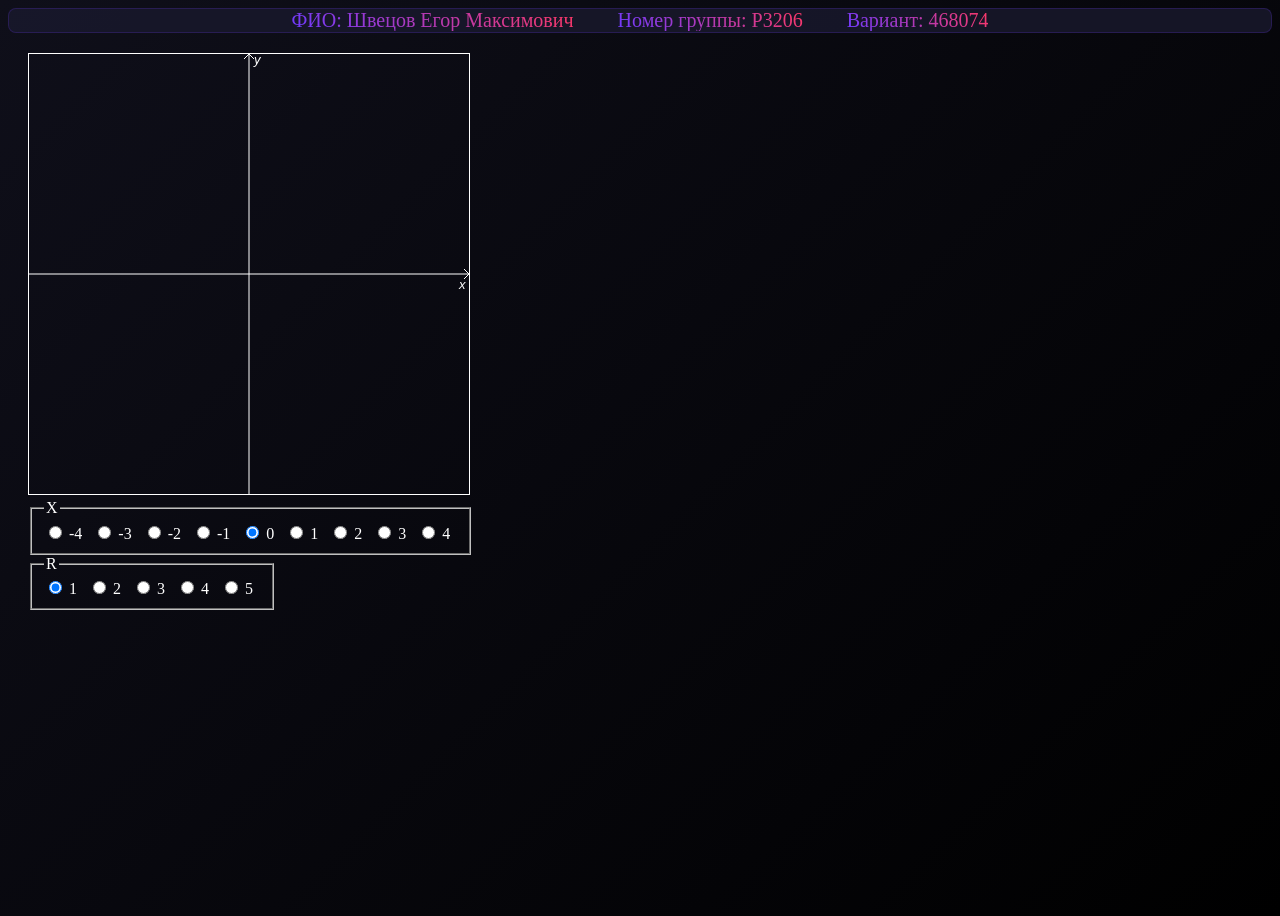
==== site/index.html @ 402eab9a "add R and X fieldsets and X and Y chart svg" ====
<!DOCTYPE html>
<html>
    <head>
        <link rel="stylesheet" href="css/styles.css">
    </head>
    <body>
        <div id="header">
            <head>
                <link rel="stylesheet" href="css/header-styles.css">
            </head>
            <div class="header-item" id="full-name">ФИО: Швецов Егор Максимович</div>
            <div class="header-item" id="group-number">Номер группы: P3206</div>
            <div class="header-item" id="variant">Вариант: 468074</div>
        </div>
        <div id="content">
            <head>
                <link rel="stylesheet" href="css/content-styles.css">
            </head>
            <svg width="440" height="440" version="1.1" xmlns="http://www.w3.org/2000/svg">
                <!-- <rect x="10" y="10" width="30" height="30" stroke="black" fill="transparent" stroke-width="5"/>
                <rect x="60" y="10" rx="10" ry="10" width="30" height="30" stroke="black" fill="transparent" stroke-width="5"/>
                
                <circle cx="25" cy="75" r="20" stroke="red" fill="transparent" stroke-width="5"/>
                <ellipse cx="75" cy="75" rx="20" ry="5" stroke="red" fill="transparent" stroke-width="5"/> -->
                
                <!--y arrow -->
                <text x="225" y="10">y</text>
                <line x1="220" x2="220" y1="440" y2="0" stroke="white" fill="transparent" stroke-width="1"/>
                <line x1="220" x2="215" y1="0" y2="5" stroke="white" fill="transparent" stroke-width="1"/>
                <line x1="220" x2="225" y1="0" y2="5" stroke="white" fill="transparent" stroke-width="1"/>
                
                <!--x arrow -->
                <text x="430" y="235">x</text>
                <line x1="0" x2="440" y1="220" y2="220" stroke="white" fill="transparent" stroke-width="1"/>
                <line x1="440" x2="435" y1="220" y2="215" stroke="white" fill="transparent" stroke-width="1"/>
                <line x1="440" x2="435" y1="220" y2="225" stroke="white" fill="transparent" stroke-width="1"/>

                <!-- <line x1="220" x2="220" y1="440" y2="0" stroke="white" fill="transparent" stroke-width="1"/> -->
                <!-- <polyline points="60 110 65 120 70 115 75 130 80 125 85 140 90 135 95 150 100 145"
                    stroke="orange" fill="transparent" stroke-width="5"/>
                
                <polygon points="50 160 55 180 70 180 60 190 65 205 50 195 35 205 40 190 30 180 45 180"
                    stroke="green" fill="transparent" stroke-width="5"/>
                
                <path d="M20,230 Q40,205 50,230 T90,230" fill="none" stroke="blue" stroke-width="5"/> -->
            </svg>
            <div id="point-input">
                <fieldset>
                    <legend>X</legend>
                    <div>
                        <input type="radio" id="choice-1" name="X" value="-4"/>
                        <label for="choice-1">-4</label>
                        <input type="radio" id="choice-2" name="X" value="-3"/>
                        <label for="choice-2">-3</label>
                        <input type="radio" id="choice-3" name="X" value="-2"/>
                        <label for="choice-3">-2</label>
                        <input type="radio" id="choice-4" name="X" value="-1"/>
                        <label for="choice-4">-1</label>
                        <input type="radio" id="choice-5" name="X" value="0" checked/>
                        <label for="choice-5">0</label>
                        <input type="radio" id="choice-6" name="X" value="1"/>
                        <label for="choice-6">1</label>
                        <input type="radio" id="choice-7" name="X" value="2"/>
                        <label for="choice-7">2</label>
                        <input type="radio" id="choice-8" name="X" value="3"/>
                        <label for="choice-8">3</label>
                        <input type="radio" id="choice-9" name="X" value="4"/>
                        <label for="choice-9">4</label>
                    </div>
                </fieldset>
                <fieldset>
                    <legend>R</legend>
                    <div>
                        <input type="radio" id="choice-1" name="R" value="1" checked/>
                        <label for="choice-1">1</label>
                        <input type="radio" id="choice-2" name="R" value="2"/>
                        <label for="choice-2">2</label>
                        <input type="radio" id="choice-3" name="R" value="3"/>
                        <label for="choice-3">3</label>
                        <input type="radio" id="choice-4" name="R" value="4"/>
                        <label for="choice-4">4</label>
                        <input type="radio" id="choice-5" name="R" value="5"/>
                        <label for="choice-5">5</label>
                    </div>
                </fieldset>
            </div>
        </div>
    </body>
    
</html>
---- site/css/styles.css ----
body {
    background: linear-gradient(135deg, #0f0f1a, #000000);
    min-height: 100vh; /*100% view */
}
#header {
    text-align: center;
    background: rgba(26, 26, 46, 0.8);
    border: 1px solid rgba(110, 58, 255, 0.2);
    border-radius: 8px;
    animation: pulse 2s infinite;
}
@keyframes pulse {
    0% { transform: scale(1); }
    50% { transform: scale(1.01); }
    100% { transform: scale(1); }
}
#content {
    margin: 20px;
    color: white
}
/* https://stackoverflow.com/a/78689774
html {
  --border-width: 10px;
  padding: var(--border-width);
  &:before {
    content: '';
    position: fixed;
    inset: 0;
    border: solid var(--border-width);
    border-radius: 20px;
    color: rgba(69, 70, 79, 255)
  }
} */
---- site/css/header-styles.css ----
/* https://stackoverflow.com/a/37832318 */
.header-item {
    font-family: fantasy;
    display: inline;
    font-size: 20px;
    color: transparent;
    margin: 20px;
    background-clip: text;
    background: linear-gradient(45deg, #6e3aff, #ff3864);
    -webkit-background-clip: text; 
}
---- site/css/content-styles.css ----
svg {
    border: 1px solid white;
}
svg text {
    font: italic 13px arial;
    fill: white
}
input[type="radio"] {
    display: inline;
}
label {
    margin-right: 7px;
}
fieldset {
    display: block;
    width: fit-content;
}
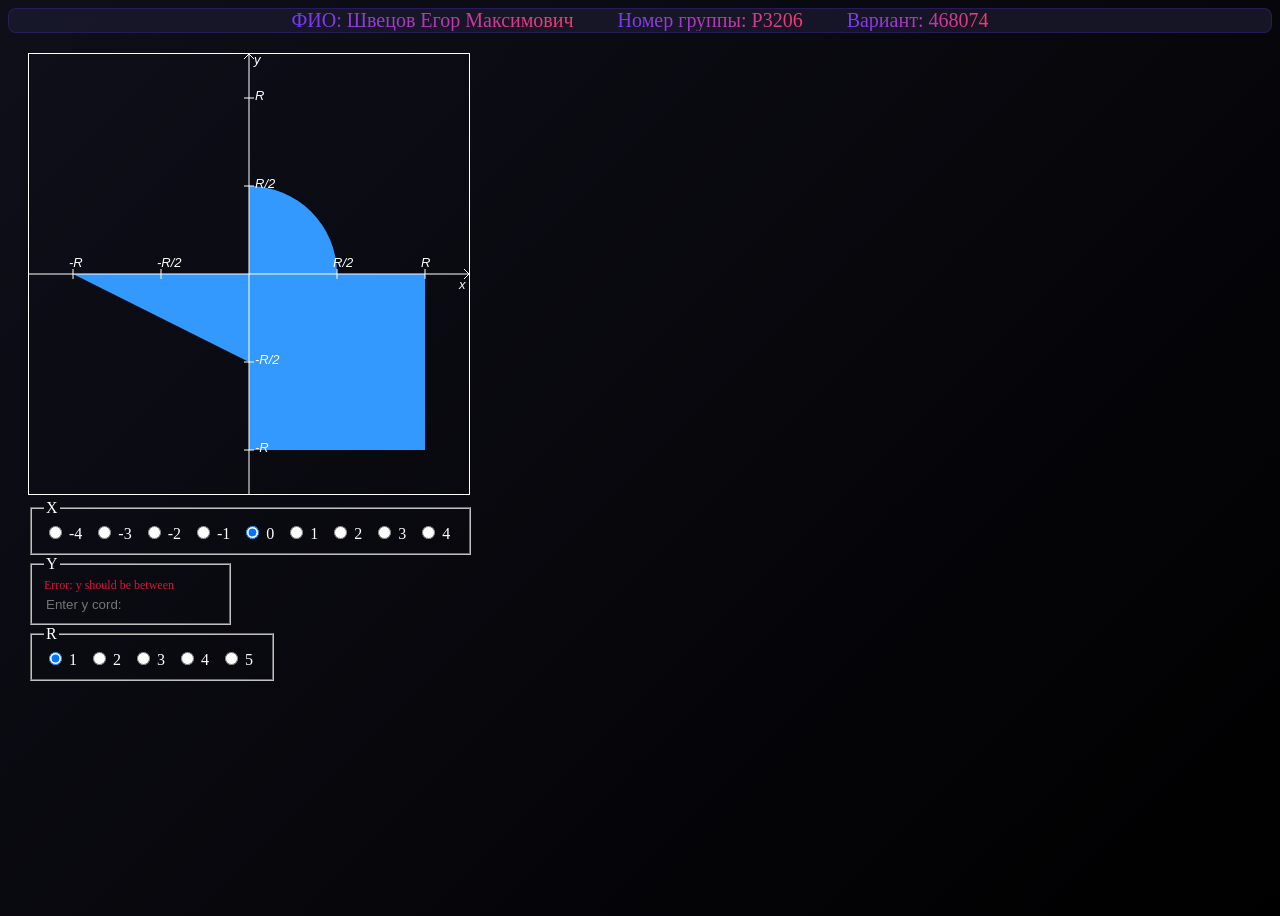
==== commit e2e337a2: "add all inputs and update chart" ====
--- a/site/index.html
+++ b/site/index.html
@@ -2,6 +2,7 @@
 <html>
     <head>
         <link rel="stylesheet" href="css/styles.css">
+        <script src="script.js"></script>
     </head>
     <body>
         <div id="header">
@@ -16,25 +17,54 @@
             <head>
                 <link rel="stylesheet" href="css/content-styles.css">
             </head>
-            <svg width="440" height="440" version="1.1" xmlns="http://www.w3.org/2000/svg">
+            <svg width="440" height="440">
                 <!-- <rect x="10" y="10" width="30" height="30" stroke="black" fill="transparent" stroke-width="5"/>
                 <rect x="60" y="10" rx="10" ry="10" width="30" height="30" stroke="black" fill="transparent" stroke-width="5"/>
                 
-                <circle cx="25" cy="75" r="20" stroke="red" fill="transparent" stroke-width="5"/>
+                
                 <ellipse cx="75" cy="75" rx="20" ry="5" stroke="red" fill="transparent" stroke-width="5"/> -->
                 
+                <polygon class="figures" points="220,220 44,220 220,308"></polygon>
+                <rect class="figures" x="220" y="220" width="176" height="176"/>
+                <defs>
+                    <clipPath id="half-half-circle">
+                        <rect x="220" y="132" width="88" height="88"/>
+                    </clipPath>
+                </defs>
+                <circle class="figures" cx="220" cy="220" r="88" clip-path="url(#half-half-circle)"/>
+                <!--y strokes plus-->
+                <line x1="215" x2="225" y1="132" y2="132" stroke="white" fill="transparent" stroke-width="1"/>
+                <text x="226" y="134">R/2</text>
+                <line x1="215" x2="225" y1="44" y2="44" stroke="white" fill="transparent" stroke-width="1"/>
+                <text x="226" y="46">R</text>
+                <!--y strokes minus-->
+                <line x1="215" x2="225" y1="308" y2="308" stroke="white" fill="transparent" stroke-width="1"/>
+                <text x="226" y="310">-R/2</text>
+                <line x1="215" x2="225" y1="396" y2="396" stroke="white" fill="transparent" stroke-width="1"/>
+                <text x="226" y="398">-R</text>
                 <!--y arrow -->
                 <text x="225" y="10">y</text>
                 <line x1="220" x2="220" y1="440" y2="0" stroke="white" fill="transparent" stroke-width="1"/>
                 <line x1="220" x2="215" y1="0" y2="5" stroke="white" fill="transparent" stroke-width="1"/>
                 <line x1="220" x2="225" y1="0" y2="5" stroke="white" fill="transparent" stroke-width="1"/>
                 
+                <!--x strokes plus-->
+                <line x1="308" x2="308" y1="215" y2="225" stroke="white" fill="transparent" stroke-width="1"/>
+                <text x="304" y="213">R/2</text>
+                <line x1="396" x2="396" y1="215" y2="225" stroke="white" fill="transparent" stroke-width="1"/>
+                <text x="392" y="213">R</text>
+                <!--x strokes minus-->
+                <line x1="132" x2="132" y1="215" y2="225" stroke="white" fill="transparent" stroke-width="1"/>
+                <text x="128" y="213">-R/2</text>
+                <line x1="44" x2="44" y1="215" y2="225" stroke="white" fill="transparent" stroke-width="1"/>
+                <text x="40" y="213">-R</text>
                 <!--x arrow -->
                 <text x="430" y="235">x</text>
                 <line x1="0" x2="440" y1="220" y2="220" stroke="white" fill="transparent" stroke-width="1"/>
                 <line x1="440" x2="435" y1="220" y2="215" stroke="white" fill="transparent" stroke-width="1"/>
                 <line x1="440" x2="435" y1="220" y2="225" stroke="white" fill="transparent" stroke-width="1"/>
-
+                
+                
                 <!-- <line x1="220" x2="220" y1="440" y2="0" stroke="white" fill="transparent" stroke-width="1"/> -->
                 <!-- <polyline points="60 110 65 120 70 115 75 130 80 125 85 140 90 135 95 150 100 145"
                     stroke="orange" fill="transparent" stroke-width="5"/>
@@ -69,6 +99,13 @@
                     </div>
                 </fieldset>
                 <fieldset>
+                    <legend>Y</legend>
+                    <div class="input-text-error">
+                        Error: y should be between
+                    </div>
+                    <input type="text" placeholder="Enter y cord: ">
+                </fieldset>
+                <fieldset>
                     <legend>R</legend>
                     <div>
                         <input type="radio" id="choice-1" name="R" value="1" checked/>
--- a/site/css/content-styles.css
+++ b/site/css/content-styles.css
@@ -14,4 +14,17 @@
 fieldset {
     display: block;
     width: fit-content;
+}
+input[type="text"]{
+    background: transparent;
+    border: none;
+    color: white;
+}
+.input-text-error {
+    color: #DC143C;
+    font-size: 12px;
+    margin-bottom: 2px;
+}
+.figures {
+    fill: #3399FF;
 }
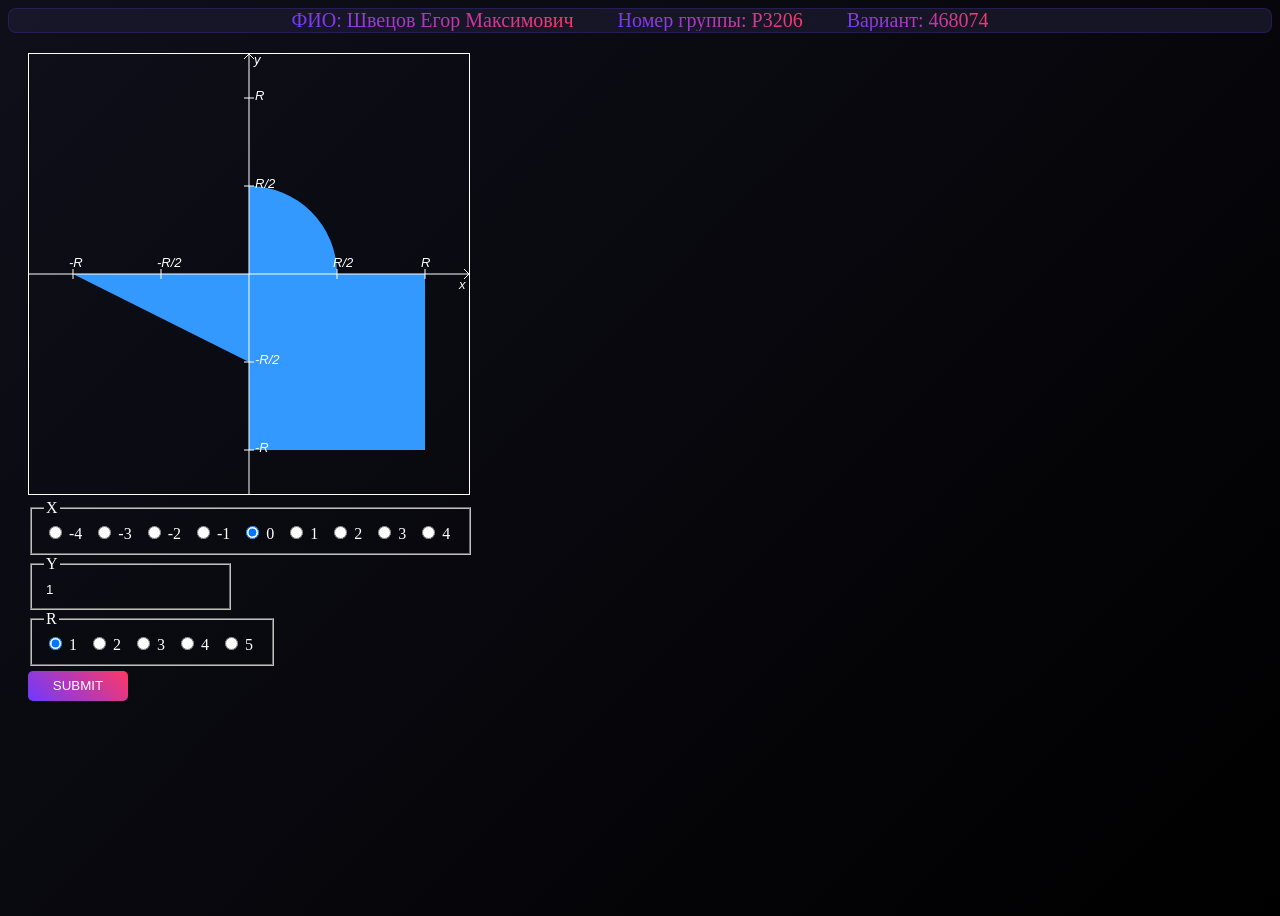
==== commit 24cb1ff1: "kinda complete front" ====
--- a/site/index.html
+++ b/site/index.html
@@ -100,10 +100,8 @@
                 </fieldset>
                 <fieldset>
                     <legend>Y</legend>
-                    <div class="input-text-error">
-                        Error: y should be between
-                    </div>
-                    <input type="text" placeholder="Enter y cord: ">
+                    <div id="input-text-error"></div>
+                    <input id="input-y" type="text" placeholder="Enter y cord: " oninput="onInputTextUpdate(this.value)" value="1">
                 </fieldset>
                 <fieldset>
                     <legend>R</legend>
@@ -121,6 +119,9 @@
                     </div>
                 </fieldset>
             </div>
+            <button id="button-submit" type="button" onclick="submitOnClick()">
+                SUBMIT
+            </button>
         </div>
     </body>
     
--- a/site/css/content-styles.css
+++ b/site/css/content-styles.css
@@ -20,11 +20,24 @@
     border: none;
     color: white;
 }
-.input-text-error {
+#input-text-error {
     color: #DC143C;
     font-size: 12px;
     margin-bottom: 2px;
 }
 .figures {
     fill: #3399FF;
+}
+#button-submit {
+    margin-top: 5px;
+    background: linear-gradient(45deg, #6e3aff, #ff3864);
+    cursor: pointer;
+    border: none;
+    border-radius: 5px;
+    color: white;
+    width: 100px;
+    height: 30px;
+}
+#button-submit:disabled {
+    background: linear-gradient(45deg, #412296, #96213A);
 }
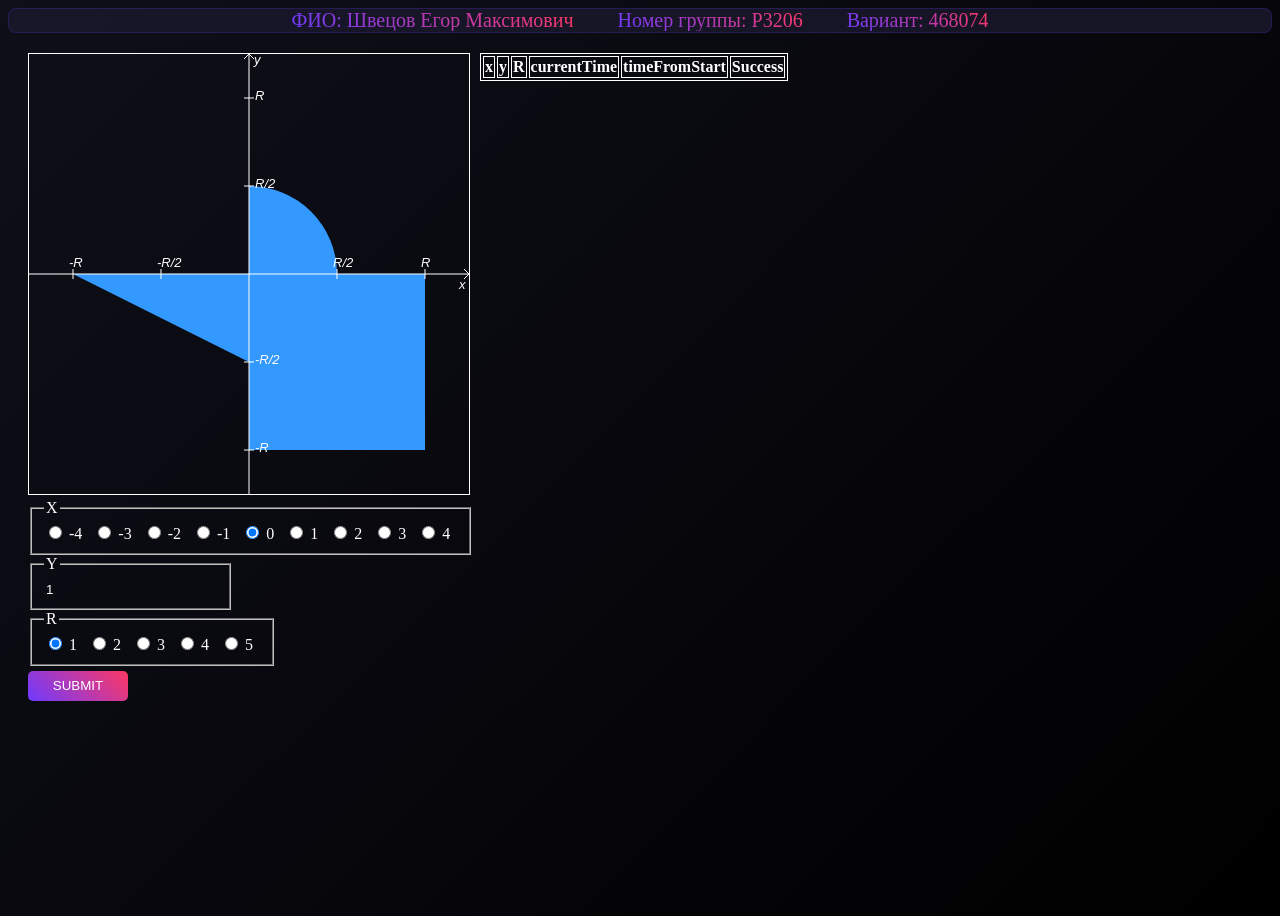
==== commit 19c911b2: "add table" ====
--- a/site/index.html
+++ b/site/index.html
@@ -17,63 +17,82 @@
             <head>
                 <link rel="stylesheet" href="css/content-styles.css">
             </head>
-            <svg width="440" height="440">
-                <!-- <rect x="10" y="10" width="30" height="30" stroke="black" fill="transparent" stroke-width="5"/>
-                <rect x="60" y="10" rx="10" ry="10" width="30" height="30" stroke="black" fill="transparent" stroke-width="5"/>
+            <div class="first-row">
+                <div class="chart">
+                    <svg width="440" height="440">
+                        <!-- <rect x="10" y="10" width="30" height="30" stroke="black" fill="transparent" stroke-width="5"/>
+                        <rect x="60" y="10" rx="10" ry="10" width="30" height="30" stroke="black" fill="transparent" stroke-width="5"/>
+                        
+                        
+                        <ellipse cx="75" cy="75" rx="20" ry="5" stroke="red" fill="transparent" stroke-width="5"/> -->
+                        
+                        <polygon class="figures" points="220,220 44,220 220,308"></polygon>
+                        <rect class="figures" x="220" y="220" width="176" height="176"/>
+                        <defs>
+                            <clipPath id="half-half-circle">
+                                <rect x="220" y="132" width="88" height="88"/>
+                            </clipPath>
+                        </defs>
+                        <circle class="figures" cx="220" cy="220" r="88" clip-path="url(#half-half-circle)"/>
+                        <!--y strokes plus-->
+                        <line x1="215" x2="225" y1="132" y2="132" stroke="white" fill="transparent" stroke-width="1"/>
+                        <text x="226" y="134">R/2</text>
+                        <line x1="215" x2="225" y1="44" y2="44" stroke="white" fill="transparent" stroke-width="1"/>
+                        <text x="226" y="46">R</text>
+                        <!--y strokes minus-->
+                        <line x1="215" x2="225" y1="308" y2="308" stroke="white" fill="transparent" stroke-width="1"/>
+                        <text x="226" y="310">-R/2</text>
+                        <line x1="215" x2="225" y1="396" y2="396" stroke="white" fill="transparent" stroke-width="1"/>
+                        <text x="226" y="398">-R</text>
+                        <!--y arrow -->
+                        <text x="225" y="10">y</text>
+                        <line x1="220" x2="220" y1="440" y2="0" stroke="white" fill="transparent" stroke-width="1"/>
+                        <line x1="220" x2="215" y1="0" y2="5" stroke="white" fill="transparent" stroke-width="1"/>
+                        <line x1="220" x2="225" y1="0" y2="5" stroke="white" fill="transparent" stroke-width="1"/>
+                        
+                        <!--x strokes plus-->
+                        <line x1="308" x2="308" y1="215" y2="225" stroke="white" fill="transparent" stroke-width="1"/>
+                        <text x="304" y="213">R/2</text>
+                        <line x1="396" x2="396" y1="215" y2="225" stroke="white" fill="transparent" stroke-width="1"/>
+                        <text x="392" y="213">R</text>
+                        <!--x strokes minus-->
+                        <line x1="132" x2="132" y1="215" y2="225" stroke="white" fill="transparent" stroke-width="1"/>
+                        <text x="128" y="213">-R/2</text>
+                        <line x1="44" x2="44" y1="215" y2="225" stroke="white" fill="transparent" stroke-width="1"/>
+                        <text x="40" y="213">-R</text>
+                        <!--x arrow -->
+                        <text x="430" y="235">x</text>
+                        <line x1="0" x2="440" y1="220" y2="220" stroke="white" fill="transparent" stroke-width="1"/>
+                        <line x1="440" x2="435" y1="220" y2="215" stroke="white" fill="transparent" stroke-width="1"/>
+                        <line x1="440" x2="435" y1="220" y2="225" stroke="white" fill="transparent" stroke-width="1"/>
+                        
+                        
+                        <!-- <line x1="220" x2="220" y1="440" y2="0" stroke="white" fill="transparent" stroke-width="1"/> -->
+                        <!-- <polyline points="60 110 65 120 70 115 75 130 80 125 85 140 90 135 95 150 100 145"
+                            stroke="orange" fill="transparent" stroke-width="5"/>
+                        
+                        <polygon points="50 160 55 180 70 180 60 190 65 205 50 195 35 205 40 190 30 180 45 180"
+                            stroke="green" fill="transparent" stroke-width="5"/>
+                        
+                        <path d="M20,230 Q40,205 50,230 T90,230" fill="none" stroke="blue" stroke-width="5"/> -->
+                    </svg>
+                </div>
                 
+                <div class="info-table">
+                    <table>
+                      <tr>
+                        <th>x</th>
+                        <th>y</th>
+                        <th>R</th>
+                        <th>currentTime</th>
+                        <th>timeFromStart</th>
+                        <th>Success</th>
+                      </tr>
+                    </table>
+                </div>
                 
-                <ellipse cx="75" cy="75" rx="20" ry="5" stroke="red" fill="transparent" stroke-width="5"/> -->
-                
-                <polygon class="figures" points="220,220 44,220 220,308"></polygon>
-                <rect class="figures" x="220" y="220" width="176" height="176"/>
-                <defs>
-                    <clipPath id="half-half-circle">
-                        <rect x="220" y="132" width="88" height="88"/>
-                    </clipPath>
-                </defs>
-                <circle class="figures" cx="220" cy="220" r="88" clip-path="url(#half-half-circle)"/>
-                <!--y strokes plus-->
-                <line x1="215" x2="225" y1="132" y2="132" stroke="white" fill="transparent" stroke-width="1"/>
-                <text x="226" y="134">R/2</text>
-                <line x1="215" x2="225" y1="44" y2="44" stroke="white" fill="transparent" stroke-width="1"/>
-                <text x="226" y="46">R</text>
-                <!--y strokes minus-->
-                <line x1="215" x2="225" y1="308" y2="308" stroke="white" fill="transparent" stroke-width="1"/>
-                <text x="226" y="310">-R/2</text>
-                <line x1="215" x2="225" y1="396" y2="396" stroke="white" fill="transparent" stroke-width="1"/>
-                <text x="226" y="398">-R</text>
-                <!--y arrow -->
-                <text x="225" y="10">y</text>
-                <line x1="220" x2="220" y1="440" y2="0" stroke="white" fill="transparent" stroke-width="1"/>
-                <line x1="220" x2="215" y1="0" y2="5" stroke="white" fill="transparent" stroke-width="1"/>
-                <line x1="220" x2="225" y1="0" y2="5" stroke="white" fill="transparent" stroke-width="1"/>
-                
-                <!--x strokes plus-->
-                <line x1="308" x2="308" y1="215" y2="225" stroke="white" fill="transparent" stroke-width="1"/>
-                <text x="304" y="213">R/2</text>
-                <line x1="396" x2="396" y1="215" y2="225" stroke="white" fill="transparent" stroke-width="1"/>
-                <text x="392" y="213">R</text>
-                <!--x strokes minus-->
-                <line x1="132" x2="132" y1="215" y2="225" stroke="white" fill="transparent" stroke-width="1"/>
-                <text x="128" y="213">-R/2</text>
-                <line x1="44" x2="44" y1="215" y2="225" stroke="white" fill="transparent" stroke-width="1"/>
-                <text x="40" y="213">-R</text>
-                <!--x arrow -->
-                <text x="430" y="235">x</text>
-                <line x1="0" x2="440" y1="220" y2="220" stroke="white" fill="transparent" stroke-width="1"/>
-                <line x1="440" x2="435" y1="220" y2="215" stroke="white" fill="transparent" stroke-width="1"/>
-                <line x1="440" x2="435" y1="220" y2="225" stroke="white" fill="transparent" stroke-width="1"/>
-                
-                
-                <!-- <line x1="220" x2="220" y1="440" y2="0" stroke="white" fill="transparent" stroke-width="1"/> -->
-                <!-- <polyline points="60 110 65 120 70 115 75 130 80 125 85 140 90 135 95 150 100 145"
-                    stroke="orange" fill="transparent" stroke-width="5"/>
-                
-                <polygon points="50 160 55 180 70 180 60 190 65 205 50 195 35 205 40 190 30 180 45 180"
-                    stroke="green" fill="transparent" stroke-width="5"/>
-                
-                <path d="M20,230 Q40,205 50,230 T90,230" fill="none" stroke="blue" stroke-width="5"/> -->
-            </svg>
+            </div>
+            
             <div id="point-input">
                 <fieldset>
                     <legend>X</legend>
--- a/site/css/content-styles.css
+++ b/site/css/content-styles.css
@@ -40,4 +40,17 @@
 }
 #button-submit:disabled {
     background: linear-gradient(45deg, #412296, #96213A);
+}
+.chart {
+    width: fit-content;
+}
+.info-table {
+    width: fit-content;
+    margin-left: 10px;
+}
+.info-table table, th, td {
+    border:1px solid white;
+}
+.first-row {
+    display: flex;
 }
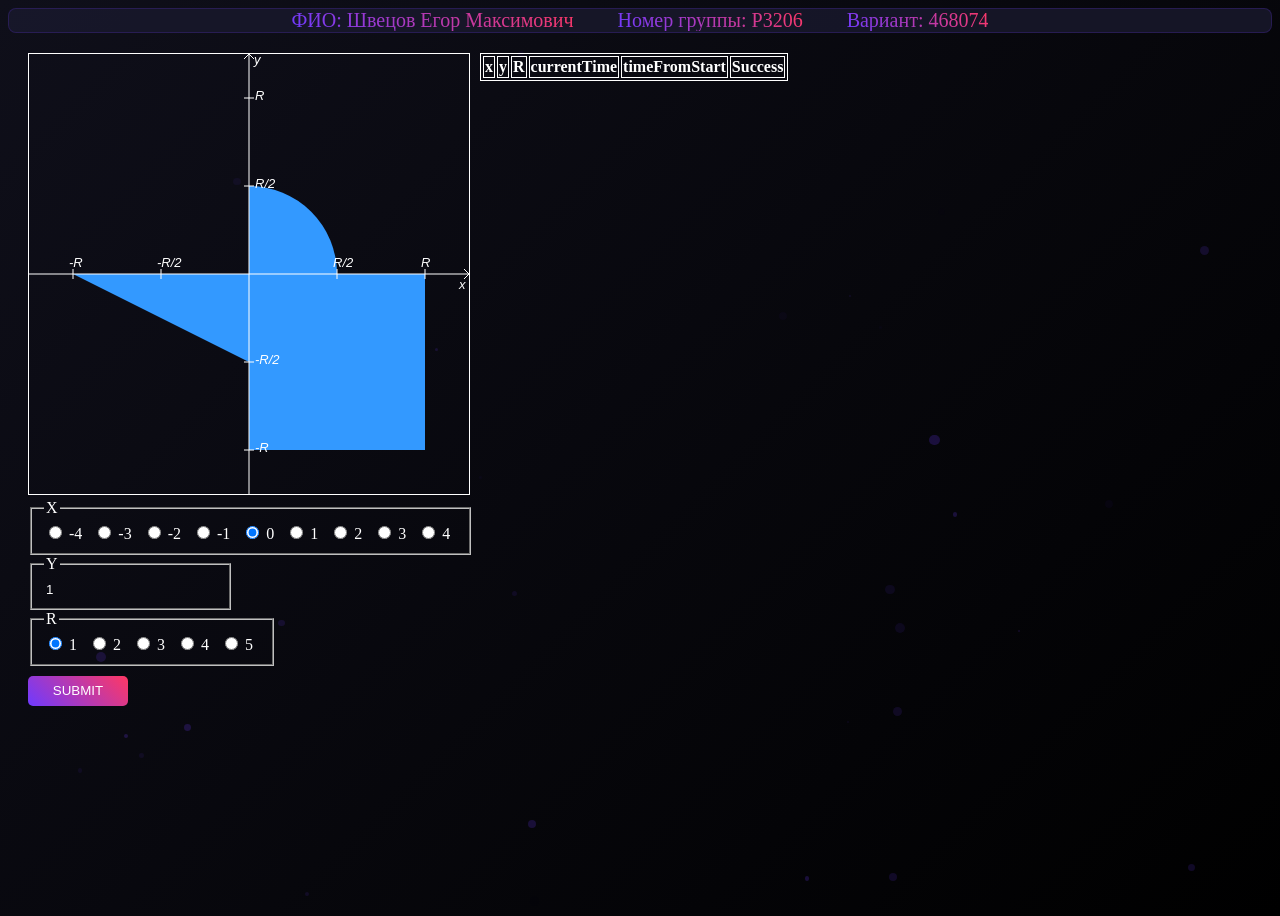
==== commit 84878dd0: "more clear" ====
--- a/site/index.html
+++ b/site/index.html
@@ -3,8 +3,10 @@
     <head>
         <link rel="stylesheet" href="css/styles.css">
         <script src="script.js"></script>
+        <meta charset="UTF-8">
     </head>
     <body>
+        <div class="particles" id="particles"></div>
         <div id="header">
             <head>
                 <link rel="stylesheet" href="css/header-styles.css">
@@ -78,16 +80,16 @@
                     </svg>
                 </div>
                 
-                <div class="info-table">
+                <div id="info-table">
                     <table>
-                      <tr>
-                        <th>x</th>
-                        <th>y</th>
-                        <th>R</th>
-                        <th>currentTime</th>
-                        <th>timeFromStart</th>
-                        <th>Success</th>
-                      </tr>
+                        <tr>
+                            <th>x</th>
+                            <th>y</th>
+                            <th>R</th>
+                            <th>currentTime</th>
+                            <th>timeFromStart</th>
+                            <th>Success</th>
+                        </tr>
                     </table>
                 </div>
                 
--- a/site/css/styles.css
+++ b/site/css/styles.css
@@ -15,8 +15,39 @@
     100% { transform: scale(1); }
 }
 #content {
-    margin: 20px;
-    color: white
+  margin: 20px;
+  color: white;
+}
+.particles {
+    position: fixed;
+    top: 0;
+    left: 0;
+    width: 100%;
+    height: 100%;
+    z-index: -1;
+}
+
+.particle {
+    position: absolute;
+    background: rgba(110, 58, 255, 0.5);
+    border-radius: 50%;
+    animation: float 15s infinite linear;
+}
+@keyframes float {
+    0% {
+        transform: translateY(0) translateX(0);
+        opacity: 0;
+    }
+    10% {
+        opacity: 1;
+    }
+    90% {
+        opacity: 1;
+    }
+    100% {
+        transform: translateY(-100vh) translateX(100vw);
+        opacity: 0;
+    }
 }
 /* https://stackoverflow.com/a/78689774
 html {
--- a/site/css/content-styles.css
+++ b/site/css/content-styles.css
@@ -29,7 +29,7 @@
     fill: #3399FF;
 }
 #button-submit {
-    margin-top: 5px;
+    margin-top: 10px;
     background: linear-gradient(45deg, #6e3aff, #ff3864);
     cursor: pointer;
     border: none;
@@ -37,6 +37,11 @@
     color: white;
     width: 100px;
     height: 30px;
+    transform: translateY(0);
+    transition: transform 0.3s;
+}
+#button-submit:hover {
+    transform: translateY(-5px);
 }
 #button-submit:disabled {
     background: linear-gradient(45deg, #412296, #96213A);
@@ -44,11 +49,11 @@
 .chart {
     width: fit-content;
 }
-.info-table {
+#info-table {
     width: fit-content;
     margin-left: 10px;
 }
-.info-table table, th, td {
+#info-table table, th, td {
     border:1px solid white;
 }
 .first-row {
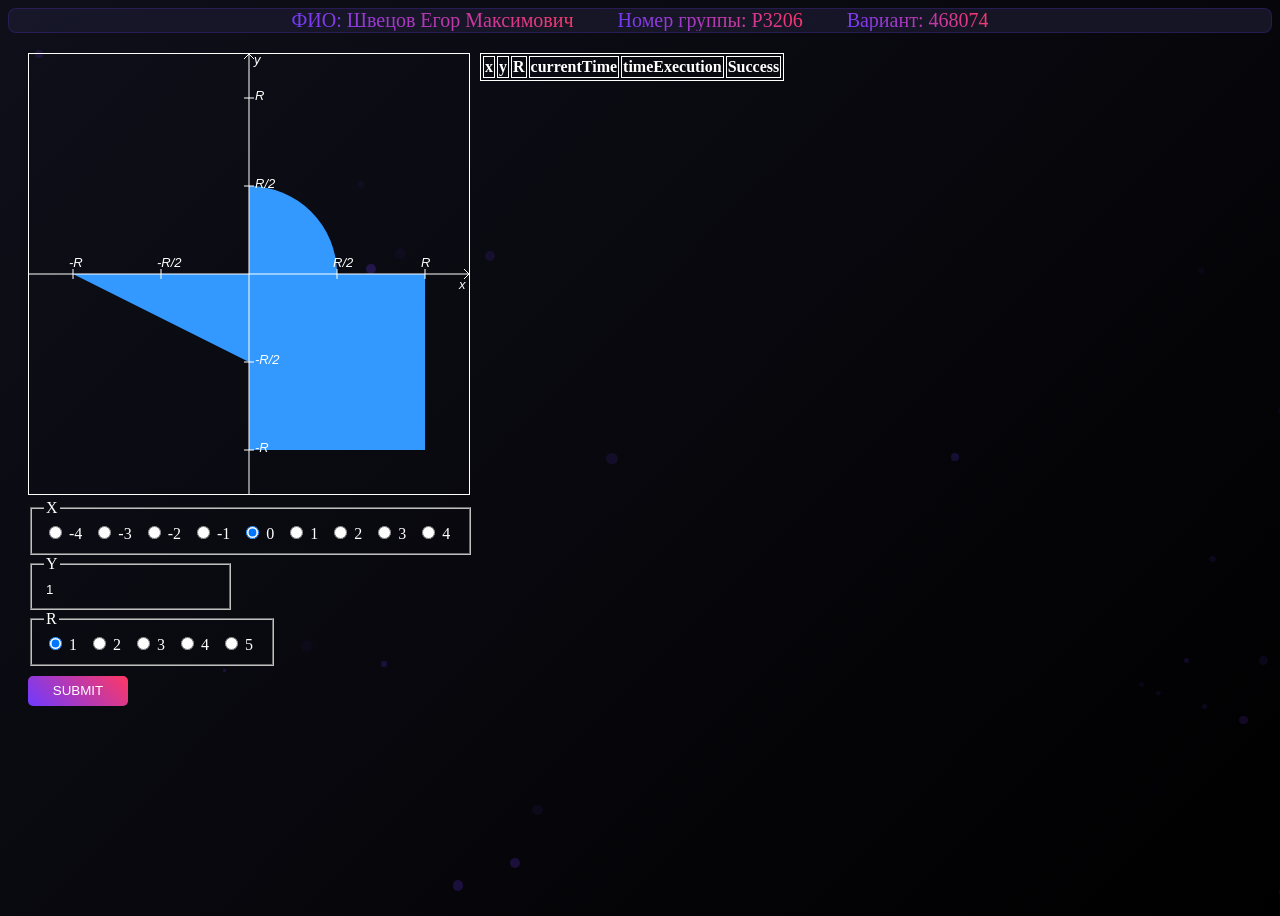
==== commit 9a0d182c: "update features" ====
--- a/site/index.html
+++ b/site/index.html
@@ -87,7 +87,7 @@
                             <th>y</th>
                             <th>R</th>
                             <th>currentTime</th>
-                            <th>timeFromStart</th>
+                            <th>timeExecution</th>
                             <th>Success</th>
                         </tr>
                     </table>
@@ -122,7 +122,7 @@
                 <fieldset>
                     <legend>Y</legend>
                     <div id="input-text-error"></div>
-                    <input id="input-y" type="text" placeholder="Enter y cord: " oninput="onInputTextUpdate(this.value)" value="1">
+                    <input id="input-y" type="text" placeholder="Enter y cord: " oninput="onInputTextUpdate(this.value)" value="1" maxlength="10">
                 </fieldset>
                 <fieldset>
                     <legend>R</legend>
--- a/site/css/content-styles.css
+++ b/site/css/content-styles.css
@@ -49,12 +49,14 @@
 .chart {
     width: fit-content;
 }
+/* TODO limit width */
 #info-table {
     width: fit-content;
     margin-left: 10px;
 }
 #info-table table, th, td {
     border:1px solid white;
+    max-width: 60vh;
 }
 .first-row {
     display: flex;
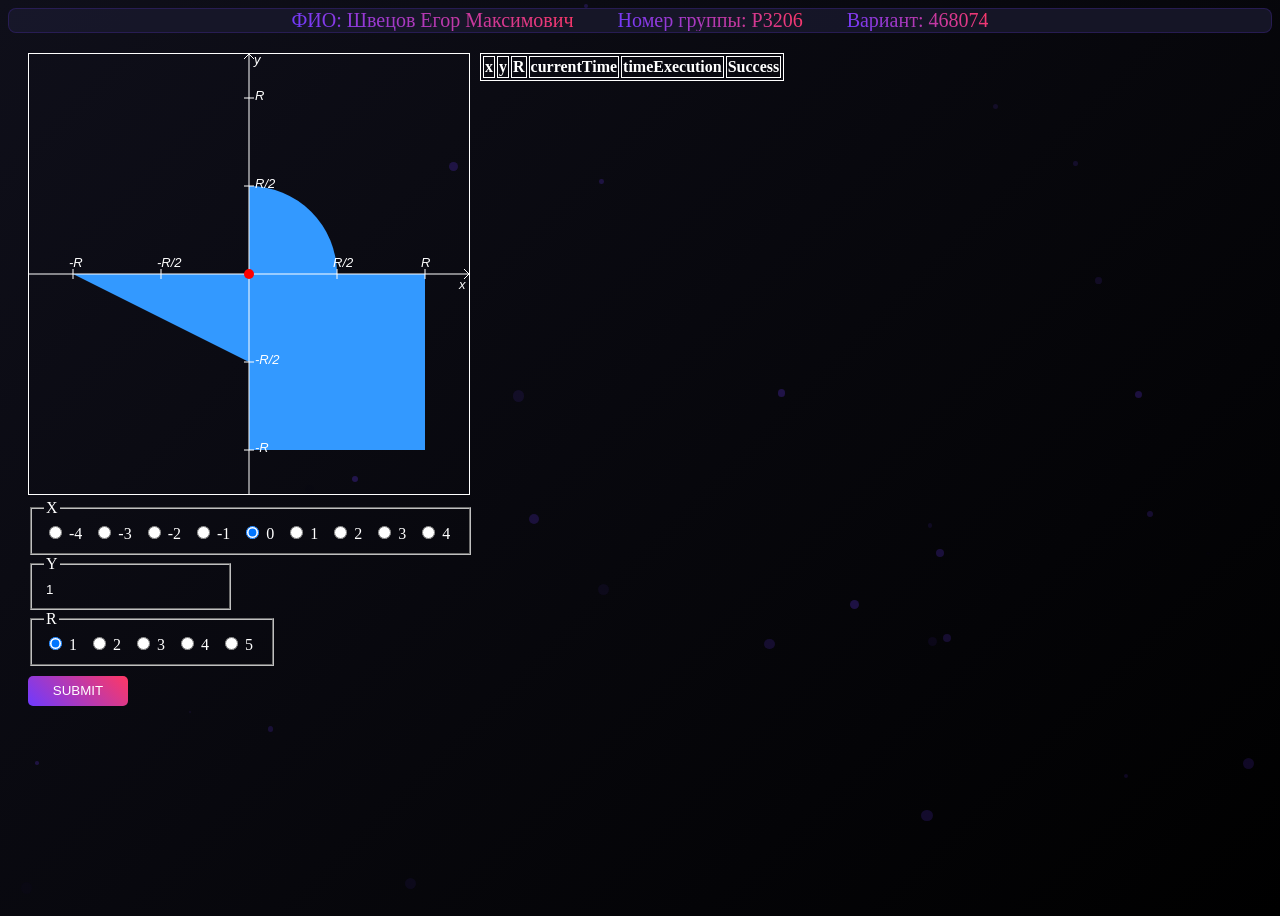
==== commit e0b09287: "now back return table and add point view" ====
--- a/site/index.html
+++ b/site/index.html
@@ -77,6 +77,8 @@
                             stroke="green" fill="transparent" stroke-width="5"/>
                         
                         <path d="M20,230 Q40,205 50,230 T90,230" fill="none" stroke="blue" stroke-width="5"/> -->
+
+                        <circle class="point" cx="220" cy="220" r="5"/>
                     </svg>
                 </div>
                 
--- a/site/css/content-styles.css
+++ b/site/css/content-styles.css
@@ -28,6 +28,9 @@
 .figures {
     fill: #3399FF;
 }
+.point {
+    fill: red;
+}
 #button-submit {
     margin-top: 10px;
     background: linear-gradient(45deg, #6e3aff, #ff3864);
@@ -49,14 +52,14 @@
 .chart {
     width: fit-content;
 }
-/* TODO limit width */
 #info-table {
     width: fit-content;
     margin-left: 10px;
 }
 #info-table table, th, td {
     border:1px solid white;
-    max-width: 60vh;
+    max-width: 60vw;
+    word-break: break-all;
 }
 .first-row {
     display: flex;
